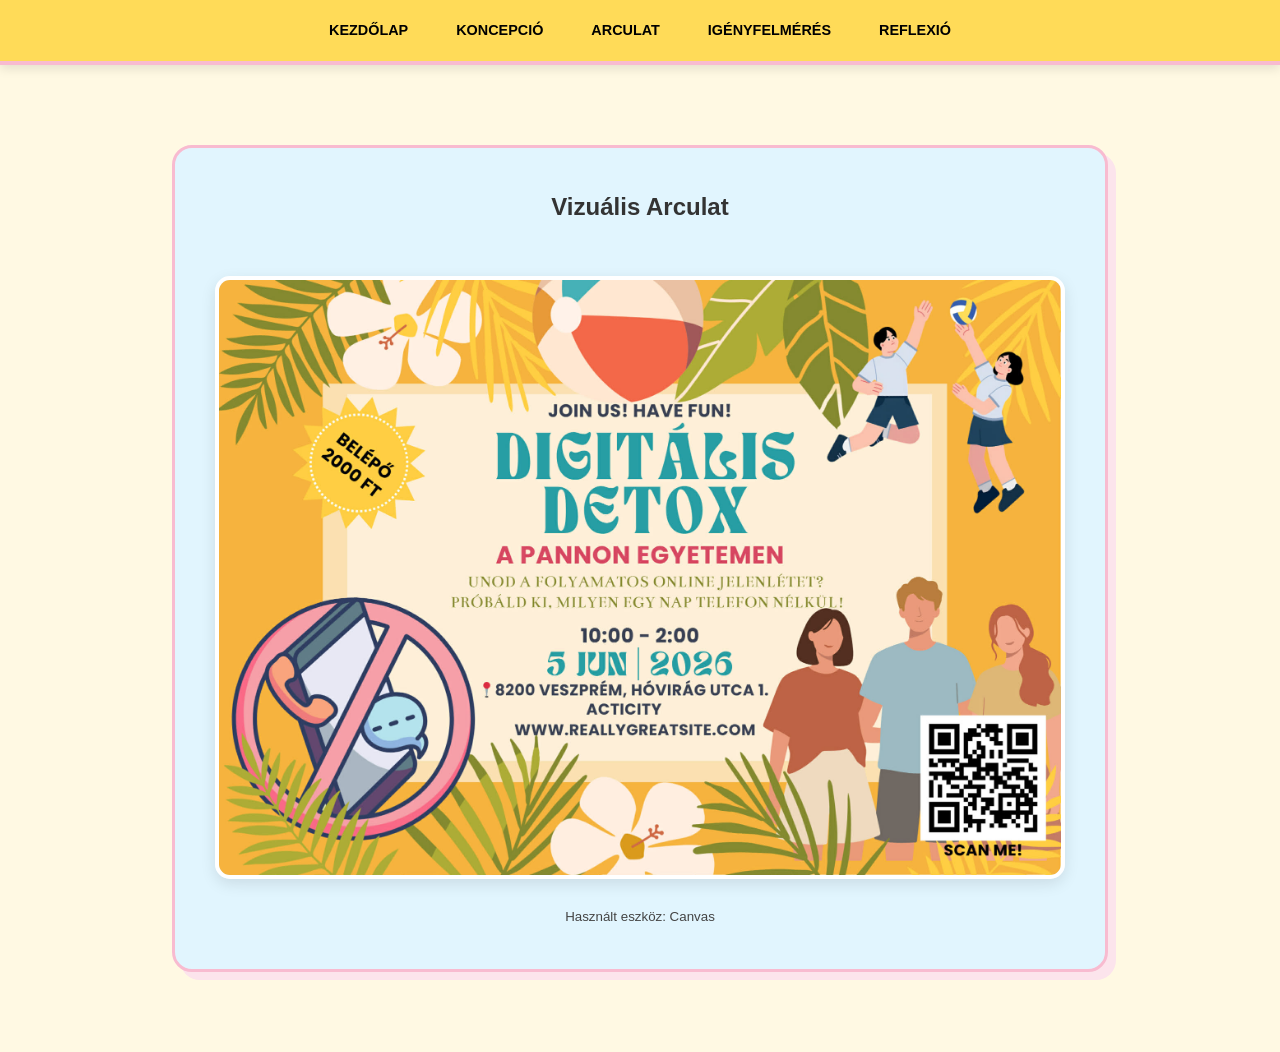
==== arculat.html @ 5d64dfa2 "gfaonja" ====
<!DOCTYPE html>
<html lang="hu">
<head>
    <meta charset="UTF-8">
    <title>Vizuális Arculat</title>
    <link rel="stylesheet" href="style.css">
</head>
<body>
    <nav>
        <a href="index.html">Kezdőlap</a>
        <a href="koncepcio.html">Koncepció</a>
        <a href="arculat.html">Arculat</a>
        <a href="igenyfelmeres.html">Igényfelmérés</a>
        <a href="reflexio.html">Reflexió</a>
    </nav>

    <div class="container">
        <div class="card" style="text-align: center;">
            <h2>Vizuális Arculat</h2>
            <br>
            <img src="59c8476c-2550-459e-8b17-ea4eca9f2e9b.jpg" alt="Projekt Plakát">
            <p style="margin-top: 1rem;"><small>Használt eszköz: Canvas</small></p>
        </div>
    </div>
</body>
</html>
---- style.css ----
/* Globális beállítások - Frissített nyári paletta */
:root {
    --bright-mustard: #FFDB58; /* Élénk mustársárga a fejléchez */
    --pastel-yellow: #FFF9E3;  /* Pasztellsárga a háttérnek */
    --baby-blue: #E1F5FE;      /* Babakék a szövegdobozoknak */
    --baby-pink: #FCE4EC;      /* Babarózsaszín a kereteknek/vonalaknak */
    --dark-text: #444;
    --border-pink: #F8BBD0;    /* Erősebb rózsaszín a keretekhez */
}

* {
    box-sizing: border-box;
    margin: 0;
    padding: 0;
    font-family: 'Poppins', sans-serif;
}

body {
    background-color: var(--pastel-yellow); /* Pasztellsárga háttér */
    color: var(--dark-text);
    line-height: 1.6;
}

/* Navigáció - Élénk mustársárga fejléccel */
nav {
    background-color: var(--bright-mustard); /* Élénk mustársárga */
    padding: 1.2rem;
    display: flex;
    justify-content: center;
    box-shadow: 0 4px 10px rgba(0,0,0,0.1);
    position: sticky;
    top: 0;
    z-index: 1000;
    border-bottom: 4px solid var(--border-pink); /* Rózsaszín keret alul */
}

nav a {
    text-decoration: none;
    color: #000; /* Fekete szöveg a jobb olvashatóságért a sárgán */
    margin: 0 1.5rem;
    font-weight: 700;
    text-transform: uppercase;
    font-size: 0.9rem;
    transition: all 0.3s;
}

nav a:hover {
    color: white;
    transform: scale(1.1);
}

/* Tartalmi elrendezés */
.container {
    max-width: 1000px;
    margin: 3rem auto;
    padding: 2rem;
}

/* Szövegdobozok - Babakék háttérrel és rózsaszín kerettel */
.card {
    background: var(--baby-blue); /* Babakék szövegdoboz */
    padding: 2.5rem;
    border-radius: 20px;
    border: 3px solid var(--border-pink); /* Babarózsaszín keret */
    box-shadow: 8px 8px 0px var(--baby-pink); /* "Pop" hatású árnyék */
}

h1, h2, h3 {
    text-align: center;
    margin-bottom: 1.5rem;
    color: #333;
}

/* Vízszintes vonalak (HR) - Babarózsaszín */
hr {
    border: 0;
    height: 3px;
    background-color: var(--border-pink);
    margin: 2rem 0;
    border-radius: 5px;
}

/* Képek és rácsok */
.grid-3 {
    display: grid;
    grid-template-columns: repeat(auto-fit, minmax(280px, 1fr));
    gap: 2rem;
}

.img-placeholder {
    width: 100%;
    background: white;
    border-radius: 15px;
    border: 2px dashed var(--border-pink); /* Rózsaszín szaggatott keret */
    display: flex;
    align-items: center;
    justify-content: center;
    min-height: 200px;
    margin-bottom: 1rem;
}

img {
    max-width: 100%;
    border-radius: 15px;
    border: 4px solid white;
    box-shadow: 0 5px 15px rgba(0,0,0,0.1);
}

footer {
    text-align: center;
    padding: 2rem;
    font-size: 0.9rem;
    font-weight: 600;
    color: var(--dark-text);
}
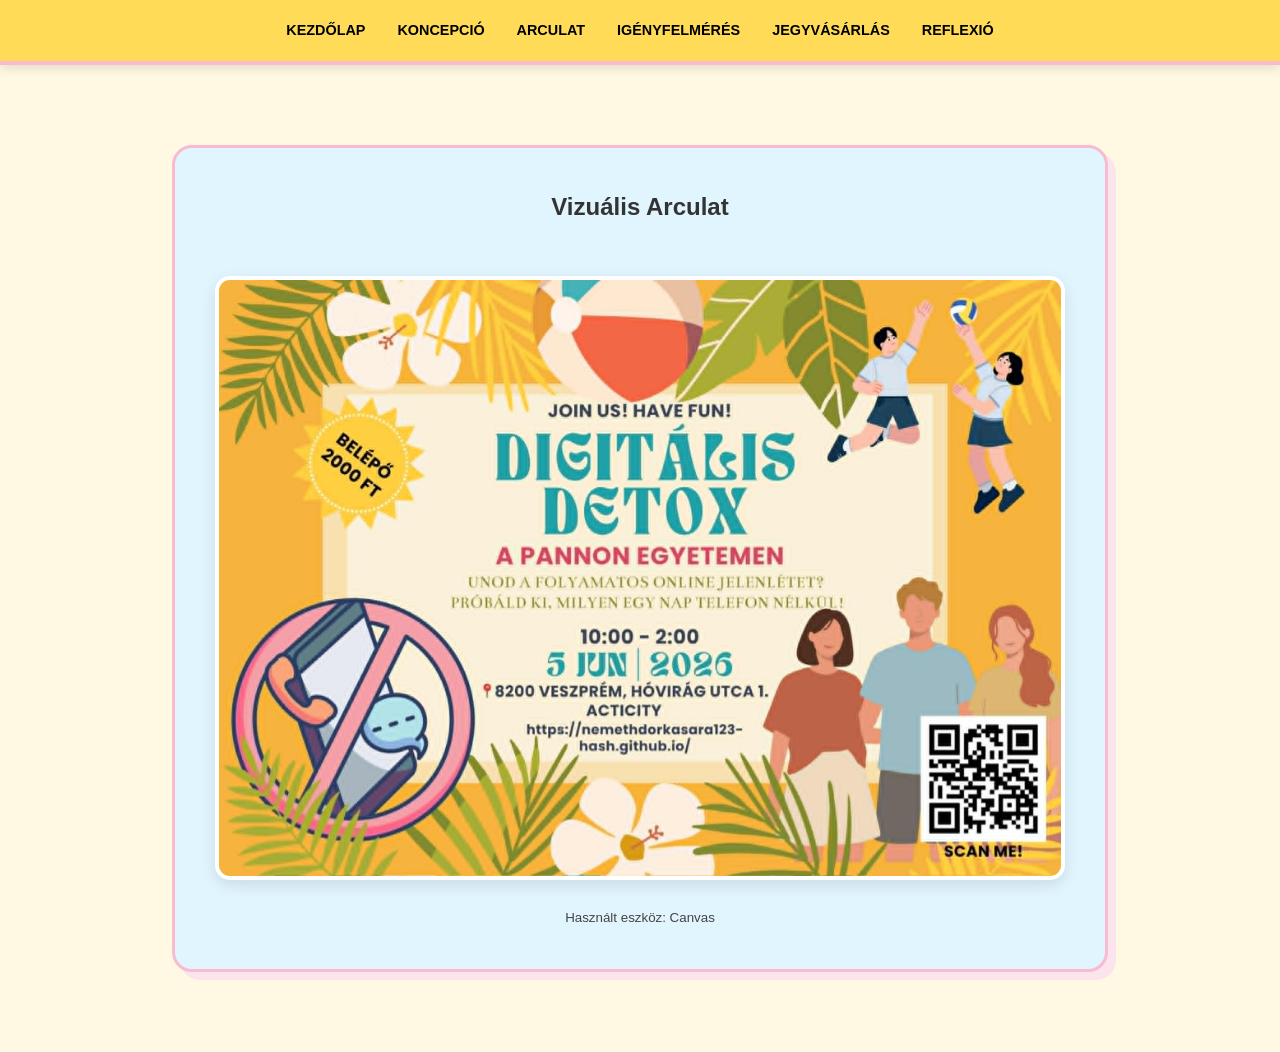
==== commit 4f2f5bfa: "fghj" ====
--- a/arculat.html
+++ b/arculat.html
@@ -11,6 +11,7 @@
         <a href="koncepcio.html">Koncepció</a>
         <a href="arculat.html">Arculat</a>
         <a href="igenyfelmeres.html">Igényfelmérés</a>
+        <a href="jegyvasarlas.html">Jegyvásárlás</a>
         <a href="reflexio.html">Reflexió</a>
     </nav>
 
@@ -18,7 +19,7 @@
         <div class="card" style="text-align: center;">
             <h2>Vizuális Arculat</h2>
             <br>
-            <img src="59c8476c-2550-459e-8b17-ea4eca9f2e9b.jpg" alt="Projekt Plakát">
+            <img src="plakat.jpg" alt="Projekt Plakát">
             <p style="margin-top: 1rem;"><small>Használt eszköz: Canvas</small></p>
         </div>
     </div>
--- a/style.css
+++ b/style.css
@@ -112,4 +112,72 @@
     font-size: 0.9rem;
     font-weight: 600;
     color: var(--dark-text);
+}
+
+.method-list {
+    list-style: none;
+    margin-top: 1.5rem;
+}
+
+.method-list li {
+    background: white;
+    margin-bottom: 0.8rem;
+    padding: 0.8rem 1.2rem;
+    border-radius: 12px;
+    border-left: 5px solid var(--border-pink);
+    font-weight: 600;
+    display: flex;
+    align-items: center;
+}
+
+.method-list li::before {
+    content: '☀️';
+    margin-right: 10px;
+}
+
+/* Jegyvásárlás szekció */
+.ticket-box {
+    text-align: center;
+    background: var(--white);
+    padding: 3rem;
+    border-radius: 20px;
+    border: 3px solid var(--bright-mustard);
+}
+
+.quantity-selector {
+    margin: 1.5rem 0;
+}
+
+.quantity-input {
+    width: 60px;
+    padding: 10px;
+    border-radius: 10px;
+    border: 2px solid var(--border-pink);
+    text-align: center;
+    font-size: 1.1rem;
+    font-weight: bold;
+}
+
+.btn-cart {
+    background-color: var(--bright-mustard);
+    color: #333;
+    border: none;
+    padding: 15px 30px;
+    font-size: 1.1rem;
+    font-weight: 800;
+    border-radius: 50px;
+    cursor: pointer;
+    transition: all 0.3s ease;
+    text-transform: uppercase;
+    box-shadow: 0 4px 15px rgba(0,0,0,0.1);
+}
+
+.btn-cart:hover {
+    background-color: #e6c24a; 
+    transform: translateY(-3px);
+    box-shadow: 0 6px 20px rgba(0,0,0,0.15);
+}
+
+nav a {
+    margin: 0 1rem; 
 }
